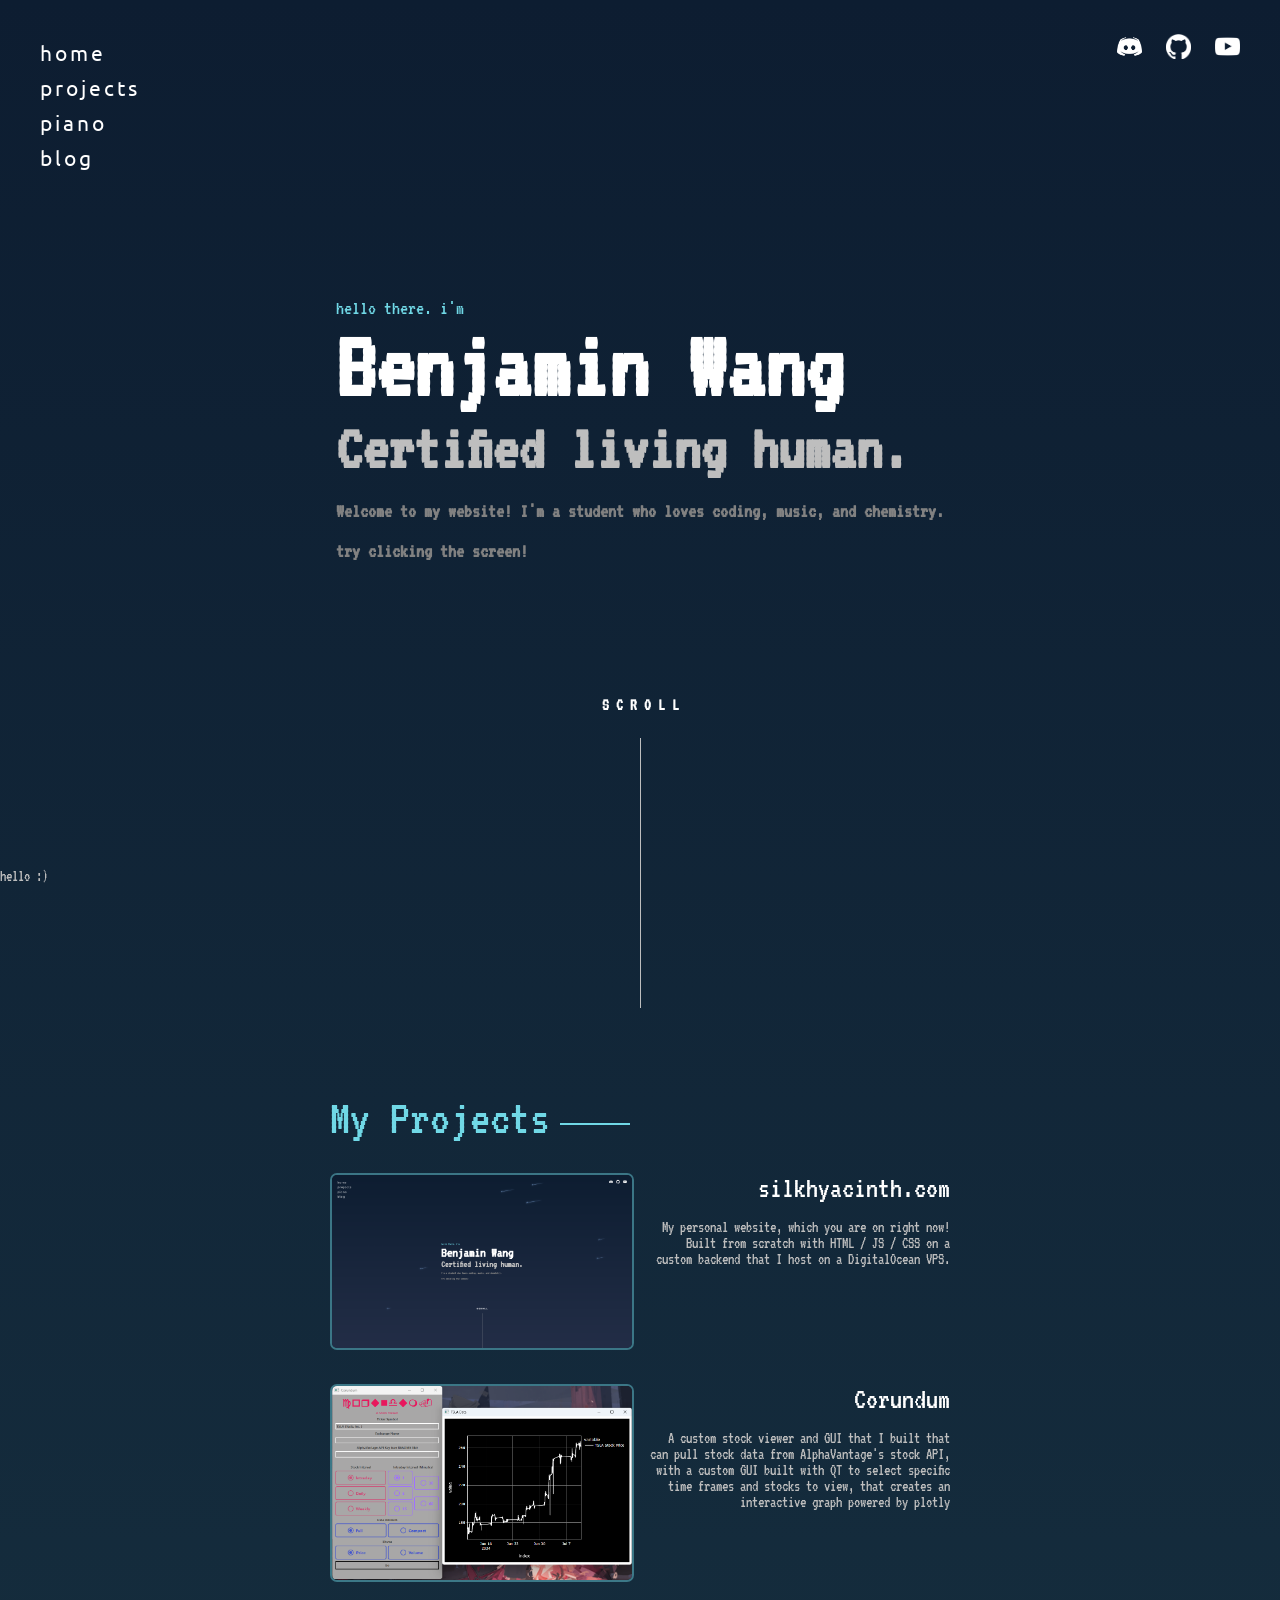
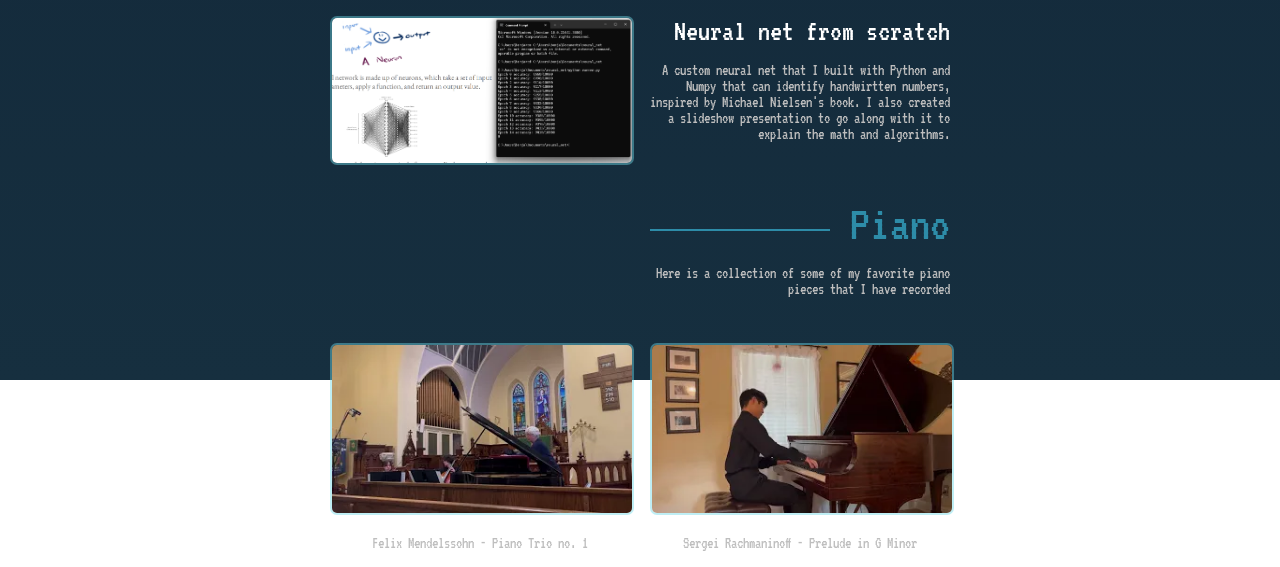
==== docs/index.html @ 69b66b4d "docs rename" ====
<!DOCTYPE html>

<html>
    <head>
        <link href="styles.css" rel="stylesheet"/>
        <link rel="preconnect" href="https://fonts.googleapis.com">
        <link rel="preconnect" href="https://fonts.gstatic.com" crossorigin>
        <link href="https://fonts.googleapis.com/css2?family=Ubuntu:wght@300&family=VT323&display=swap" rel="stylesheet">
        <script src="script.js"></script>
    </head>

    <body id="body">
        <div class="meteor-shower" id="meteor-shower"> 
            <div class="star" id="star"></div>
            <div class="star" id="star"></div>
            <div class="star" id="star"></div>
            <div class="star" id="star"></div>
            <div class="star" id="star"></div>
            <div class="star" id="star"></div>
            <div class="star" id="star"></div>
            <div class="star" id="star"></div>
            <div class="star" id="star"></div>
        </div>

        <div class="content">
            <nav class="navbar">
                <ul>
                    <li>
                        <a href="http://www.silkhyacinth.com/home/">home</a>
                    </li>
                    <li>
                        <a href="#projects">projects</a>
                    </li>
                    <li>
                        <a href="#piano">piano</a>
                    </li>
                    <li>
                        <a href="http://www.silkhyacinth.com/blog/">blog</a>
                    </li>
                </ul>
            </nav>

            <nav class="socials">
                <ul>
                    <li class="socials-list">
                        <a href="https://discord.gg/EcqEd8ugRf" target="_blank">
                            <img width="25px" height="25px" src="logos/discord.png">
                        </a>
                    </li>
                    <li class="socials-list">
                        <a href="https://github.com/silk-hyacinth/" target="_blank">
                            <img width="25px" height="25px" src="logos/github.png">
                        </a>
                    </li>
                    <li class="socials-list">
                        <a href="https://www.youtube.com/channel/UCXII4_F8kYB2pgyQzclceDA" target="_blank">
                            <img width="25px" height="25px" src="logos/youtube.png">
                        </a>
                    </li>
                </ul>
            </nav>

            <div class="header">
                <div class="leftalign">
                    <p class="hi">hello there. i'm</p>
                    <h2 class="headern">Benjamin Wang</h> <br>
                    <h3 class="headerh">Certified living human.</h3>
                    <h3 class="headerp">
                        Welcome to my website! I'm a student who loves coding, music, and chemistry.<br><br>try clicking the screen!</h3>
                    <h3 class="scroll">S C R O L L</h3>
                    <div class="line"></div>
                </div>
            </div>

            <div class="projects" id="projects">

                <div class="projectcontainer">
                    <div class="leftalign">
                        <h class="sectionheading">My Projects</h>
                        <div style="height:2px;background-color:#70d8e6;width:70px;float:right;margin-top:30px"></div>
                    </div>
                    <div></div>
                    <div class="gridimage">
                        <a href="http://silkhyacinth.com/">
                            <img src="images/website.png">
                        </a>
                    </div>
                    <div class="gridtextwrapper">
                        <div class="gridtitle">
                            <a href="http://silkhyacinth.com/">silkhyacinth.com</a>
                        </div>
                        <div class="griddescription">
                            <p>My personal website, which you are on right now! Built from scratch with HTML / JS / CSS on a custom backend that I host on a DigitalOcean VPS.</p>
                        </div>

                    </div>

                    <div class="gridimage">
                        <a href="https://github.com/silk-hyacinth/corundum">
                            <img src="images/corundum.png">
                        </a>
                    </div>
                    <div class="gridtextwrapper">
                        <div class="gridtitle">
                            <a href="https://github.com/silk-hyacinth/corundum">Corundum</a>
                        </div>
                        <div class="griddescription">
                            <p>A custom stock viewer and GUI that I built that can pull stock data from AlphaVantage's stock API, with a custom GUI built with QT to select specific time frames and stocks to view, that creates  an interactive graph powered by plotly</p>
                        </div>
                    </div>

                    <div class="gridimage">
                        <a href="https://github.com/silk-hyacinth/neuralnet-python3-customized/tree/main">
                            <img src="images/net.png">
                        </a>
                        
                    </div>
                    <div class="gridtextwrapper">
                        <div class="gridtitle">
                            <a href="https://github.com/silk-hyacinth/neuralnet-python3-customized/tree/main">Neural net from scratch</a>
                        </div>
                        <div class="griddescription">
                            <p>A custom neural net that I built with Python and Numpy that can identify handwirtten numbers, inspired by Michael Nielsen's book. I also created a slideshow presentation to go along with it to explain the math and algorithms.</p>
                        </div>
                    </div>

                    <div></div>
                    <div id="piano" class="rightalign">
                        <h style="color:rgb(45, 140, 168)"class="sectionheading">Piano</h>
                        <div style="height:2px;background-color:rgb(45, 140, 168);width:180px;float:left;margin-top:30px"></div>
                        <p class="griddescription">Here is a collection of some of my favorite piano pieces that I have recorded</p>
                    </div>
                    <div class="gridimage">
                        <a style="color:rgba(45, 139, 168, 0.616)" href="https://youtu.be/cWHGgWZbMdI">
                            <img src="images/mq2.webp">
                        </a>
                        <p class="griddescription">Felix Mendelssohn - Piano Trio no. 1</p>
                    </div>
                    <div class="gridimage">
                        <a style="color:rgba(45, 139, 168, 0.616)" href="https://youtu.be/u1muA1nHxYc">
                            <img src="images/rach.webp">
                        </a>
                        <p class="griddescription">Sergei Rachmaninoff - Prelude in G Minor</p>
                    </div>
                </div>

            </div>


            <div class="footer">
                <p style="position:fixed;bottom:0" class="griddescription">hello :)</p>
            </div>
        </div>



    </body>
</html>
---- docs/styles.css ----
html {
    height:220%;
    margin:0;
}


@media only screen and (max-height: 600px) {
  html {
    height:350%;
  }
}

body {
    margin:0;
    background: linear-gradient(to bottom, #0d1d31 0%,#162f3f 100%);
    min-height:100;
    background-repeat: no-repeat;

    align-items:center;
}

li {
    list-style-type: none;
    margin-bottom: 8px;
}

a {
    color: #fff;
    text-decoration: none;
}

a:hover {
    color:pink
}

.content {
    align-self: left;
    margin-top:2vh;
    margin-left:0px;
    margin-right:0px;

}

.navbar {
    display:inline;
    float:left;
    position: relative;
    color: #fff;
    font-family: 'Ubuntu', sans-serif;
    font-size:21px;
    letter-spacing:3px;
    width:40%;
}

.socials {
    display:inline;
    float:right;
    position:relative;
    width:40%;
    top:0;
    right:40px;
    text-align:right;
}

.socials-list {
  display: inline;
  margin-left:20px;
}

.header {
    font-size: 65px;
    font-family: "VT323", monospace;
    color:#ffffff;
    position:absolute;
    top: calc(50vh - 2.65em);
    width:100%;
    text-align:center;
    margin-left: 10;
}

.leftalign {
  display:inline-block;
  text-align: left;
}

.rightalign {
  display:inline-block;
  text-align:right;
}

.hi {
  color:#70d8e6;
  font-size:20px;
  margin-bottom: 0px;
}

.headern {
  margin-top:0px;
  margin-bottom:0px;
}

.headerh {
  color:rgb(190, 190, 190);
  font-size:65px;
  margin-top:0px;
  margin-bottom:0px;
}

.headerp {
  color: rgb(129, 129, 129);
  font-size: 20px;
}

.scroll {
  font-size:17px;
  margin-top:15vh;
  text-align:center;
  margin-bottom: 25px;;
}

.line {
  width:1px;
  background-color:rgb(190, 190, 190);
  height:100%;
  height:30vh;
  position:absolute;
  left:50%;
}

.projects{
  position: relative;
  text-align:center;
  width:100%;
  top: 115vh;
}

.sectionheading {
  color:#70d8e6;
  font-family: "VT323", monospace;
  font-size:50px;
}

.projectcontainer {
  padding-top:40px;
  justify-content: center;
  display:grid;
  grid-template-columns: 300px 300px;
  border-radius:10%;
  gap:20px;
  row-gap: 30px;
}

.gridimage img {
  width:300px;
  border-radius:7px;
  border:2px solid;
  border-color:#70d8e671;
}

.gridimage img:hover {
  opacity:.7;
}

.gridtextwrapper {
  text-align:right;
}

.gridtitle {
  font-family: "VT323", monospace;
  font-size:30px;
  
  color:#ffffff;
  text-align:right;

}

.gridtitle a {
  padding:1em;
  margin:-1em;
}

.griddescription {
  color:rgb(190, 190, 190);
  font-family: "VT323", monospace;
}

.piano {
  position:relative;
  text-align:center;
  width:100%;
  top: 100em;
  left: 0vh;
}

.meteor-shower {
    position: fixed;
    justify-content: center;
    top: 0;
    left: 0;
    width: 100%;
    height: 120%;
    transform:rotate(-10deg);
    pointer-events: none;
}

.star, .shooting-star {
    --star-tail-length: 6em;
    --star-tail-height: 2px;
    --star-width: calc(var(--star-tail-length) / 6);
    --fall-duration: 7s;
    --tail-fade-duration: var(--fall-duration);


    position: absolute;
    top: var(--top-offset);
    left: 0;
    width: var(--star-tail-length); /* how long the tail is */
    height: var(--star-tail-height);
    color: var(--star-color);
    
    border-radius: 50%;
    filter: drop-shadow(0 0 6px currentColor);

    animation: fall var(--fall-duration) var(--fall-delay) linear, tail var(--tail-fade-duration) var(--fall-delay) ease-out;

 }

.star {
    background: linear-gradient(45deg, currentColor, transparent);
    transform: translate3d(calc(108vw + 5em), 0, 0);
    --direction: -30em;
    --star-color: rgb(135, 174, 224);
}

.shooting-star {
    --fall-duration: 3s;
    --star-tail-length: 12em;
    background: linear-gradient(45deg, transparent, currentColor);
    transform: translate3d(calc(-20vw - 100px), 0, 0);
    --fall-delay: 0s;
    --top-offset: 10em;
    --direction: 110vw;
    --star-color: rgb(223, 192, 134);
    animation: fall var(--fall-duration) var(--fall-delay) linear, tail-shooting var(--fall-duration) linear;
}

.star::before, .star::after, .shooting-star::before, .shooting-star::after {
    position: absolute;
    content: "";
    width: var(--star-width);
    top: 0;
    height:100%;
    background: linear-gradient(45deg, transparent, currentColor, transparent);
    border-radius: inherit;
    animation: blink 2s ease-in-out;
}

.star::before  {
  transform: rotate(35deg);
  left: calc(var(--star-width) / -2);

}
.star::after{
  transform: rotate(-55deg);
  left: calc(var(--star-width) / -2);

  
}
.shooting-star::before {
  transform: rotate(35deg);
  left: calc(var(--star-tail-length) - var(--star-width) / 2);
}

.shooting-star::after {
  transform: rotate(-55deg);
  left: calc(var(--star-tail-length) - var(--star-width) / 2);
}

.star:nth-child(1) {
    --star-tail-length: 6.97em;
    --top-offset: 20.52vh;
    --fall-duration: 8.485s;
    --fall-delay: 5.598s;
  }
  .star:nth-child(2) {
    --star-tail-length: 6.72em;
    --top-offset: 64.82vh;
    --fall-duration: 8.5s;
    --fall-delay: 2.333s;
  }
  .star:nth-child(3) {
    --star-tail-length: 5.95em;
    --top-offset: 12.04vh;
    --fall-duration: 9.804s;
    --fall-delay: 4.624s;
  }
  .star:nth-child(4) {
    --star-tail-length: 6.14em;
    --top-offset: 3.01vh;
    --fall-duration: 6.945s;
    --fall-delay: 8.599s;
  }
  .star:nth-child(5) {
    --star-tail-length: 7.45em;
    --top-offset: 82.56vh;
    --fall-duration: 7.436s;
    --fall-delay: 8.472s;
  }
  .star:nth-child(6) {
    --star-tail-length: 7.06em;
    --top-offset: 47.6vh;
    --fall-duration: 8.838s;
    --fall-delay: 6.888s;
  }
  .star:nth-child(7) {
    --star-tail-length: 7.26em;
    --top-offset: 57.67vh;
    --fall-duration: 5.565s;
    --fall-delay: 7.346s;
  }
  .star:nth-child(8) {
    --star-tail-length: 5.19em;
    --top-offset: 11.33vh;
    --fall-duration: 7.464s;
    --fall-delay: 6.079s;
  }
  .star:nth-child(9) {
    --star-tail-length: 5.97em;
    --top-offset: 46.22vh;
    --fall-duration: 9.935s;
    --fall-delay: 2.293s;
  }
  .star:nth-child(10) {
    --star-tail-length: 7.06em;
    --top-offset: 39.09vh;
    --fall-duration: 5.236s;
    --fall-delay: 9.454s;
  }
  .star:nth-child(11) {
    --star-tail-length: 6.57em;
    --top-offset: 39.22vh;
    --fall-duration: 8.621s;
    --fall-delay: 6.074s;
  }
  .star:nth-child(12) {
    --star-tail-length: 5em;
    --top-offset: 3.09vh;
    --fall-duration: 8.904s;
    --fall-delay: 4.617s;
  }
  .star:nth-child(13) {
    --star-tail-length: 5.08em;
    --top-offset: 73.11vh;
    --fall-duration: 9.757s;
    --fall-delay: 3.2s;
  }
  .star:nth-child(14) {
    --star-tail-length: 5.23em;
    --top-offset: 76.83vh;
    --fall-duration: 9.764s;
    --fall-delay: 2.191s;
  }
  .star:nth-child(15) {
    --star-tail-length: 7.32em;
    --top-offset: 87.48vh;
    --fall-duration: 8.021s;
    --fall-delay: 0.308s;
  }
  .star:nth-child(16) {
    --star-tail-length: 7.23em;
    --top-offset: 1.18vh;
    --fall-duration: 10.355s;
    --fall-delay: 2.351s;
  }
  .star:nth-child(17) {
    --star-tail-length: 7.28em;
    --top-offset: 61.67vh;
    --fall-duration: 8.016s;
    --fall-delay: 3.564s;
  }
  .star:nth-child(18) {
    --star-tail-length: 5.82em;
    --top-offset: 97.39vh;
    --fall-duration: 6.722s;
    --fall-delay: 9.924s;
  }
  .star:nth-child(19) {
    --star-tail-length: 6.82em;
    --top-offset: 19.1vh;
    --fall-duration: 9.173s;
    --fall-delay: 1.57s;
  }
  .star:nth-child(20) {
    --star-tail-length: 6.18em;
    --top-offset: 74.02vh;
    --fall-duration: 8.547s;
    --fall-delay: 5.423s;
  }



@keyframes fall {
    to {
        transform: translate3d(var(--direction), 0, 0);
    }
}

@keyframes blink {
    50% {
        opacity: 0.6
    }
}

@keyframes tail {
    0%, 15% {
        width: calc(var(--star-tail-length) / 3);
        opacity: 0.6;
    }
    30%, 55% {
        width: var(--star-tail-length);
        opacity: 1;
    }
    70%, 80% {
        width: calc(var(--star-tail-length) / 4);
        opacity: 0.6;
    }
    100% {
        width: 0;
        opacity: 0;
    }
}

@keyframes tail-shooting {
  0% {
    opacity: 0;
  }
  90% {
    opacity: 1;
  }
}

::-webkit-scrollbar {
  width: 10px;
}

::-webkit-scrollbar-track {
  background: linear-gradient(to bottom, #0d1d31 0%,#515175 100%);
}

::-webkit-scrollbar-thumb {
  background: #6b6197;
}

::-webkit-scrollbar-thumb:hover {
  background: #4c3c57;
}
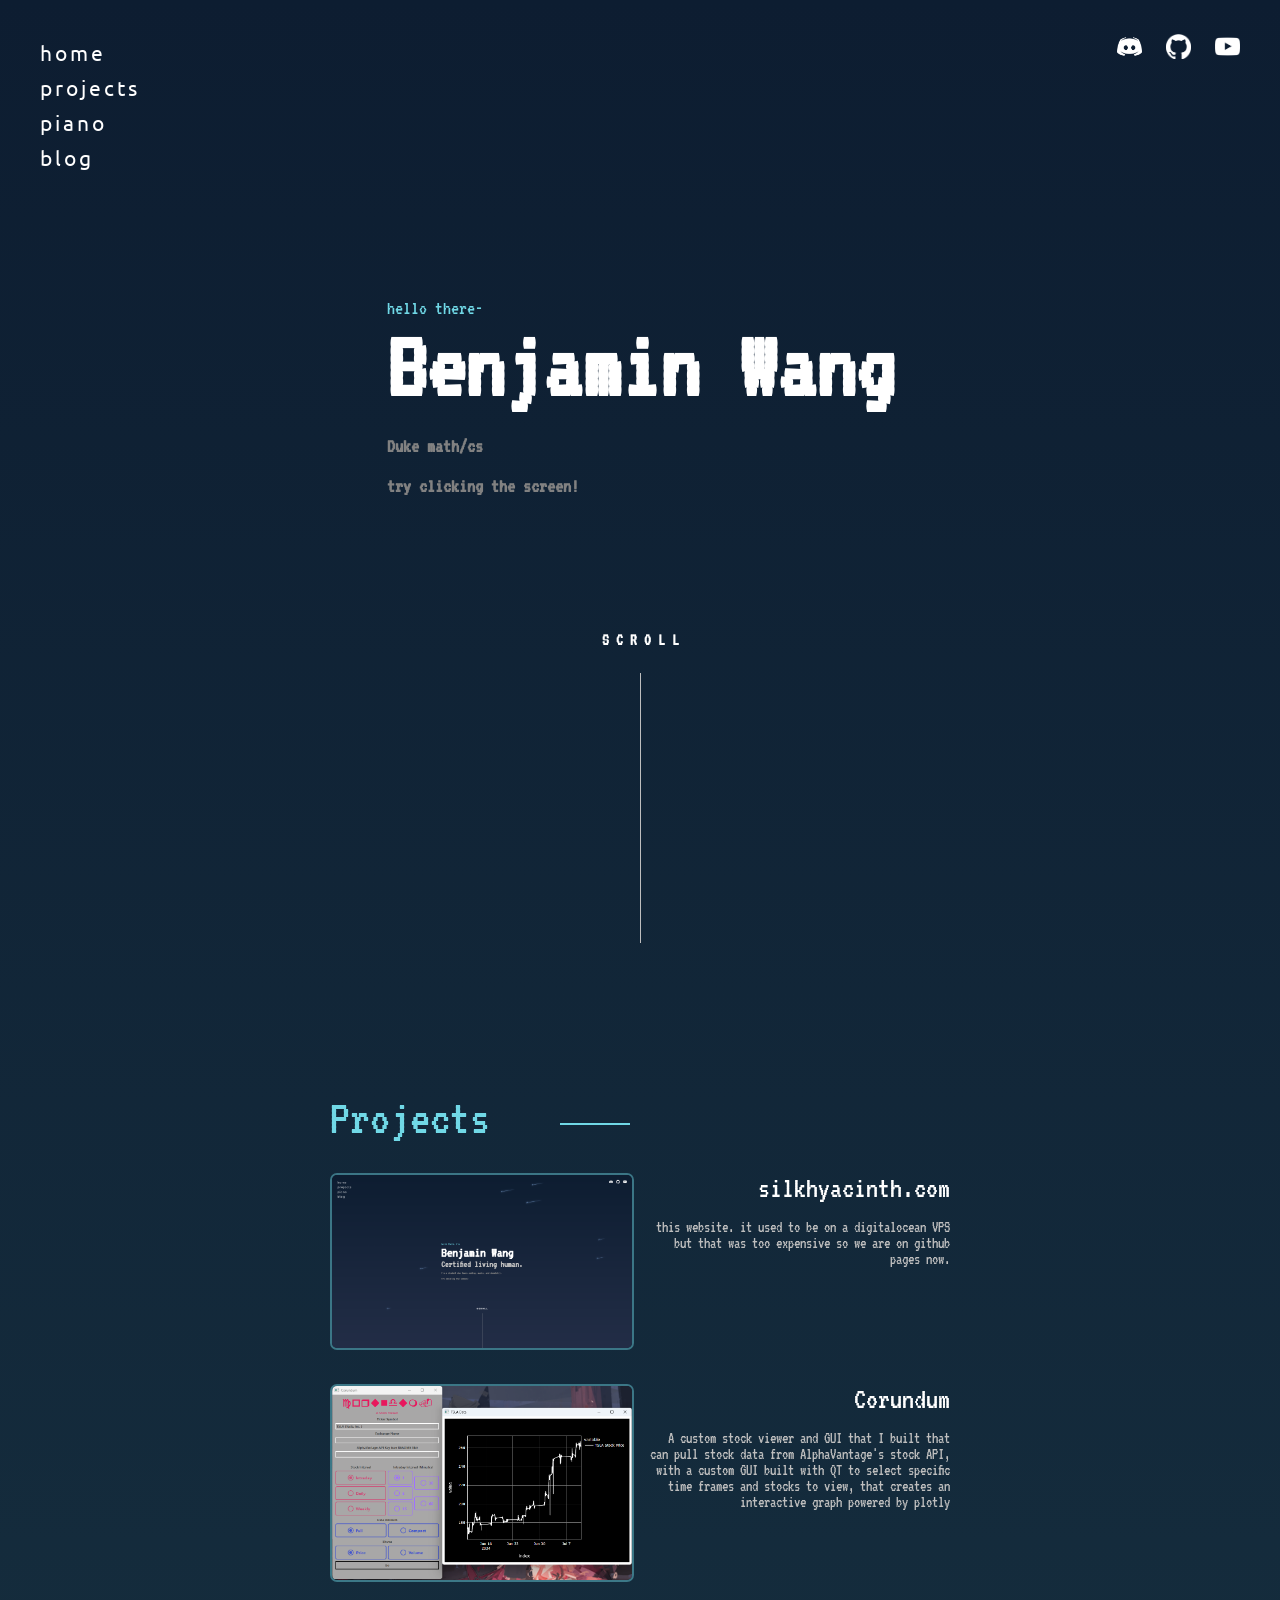
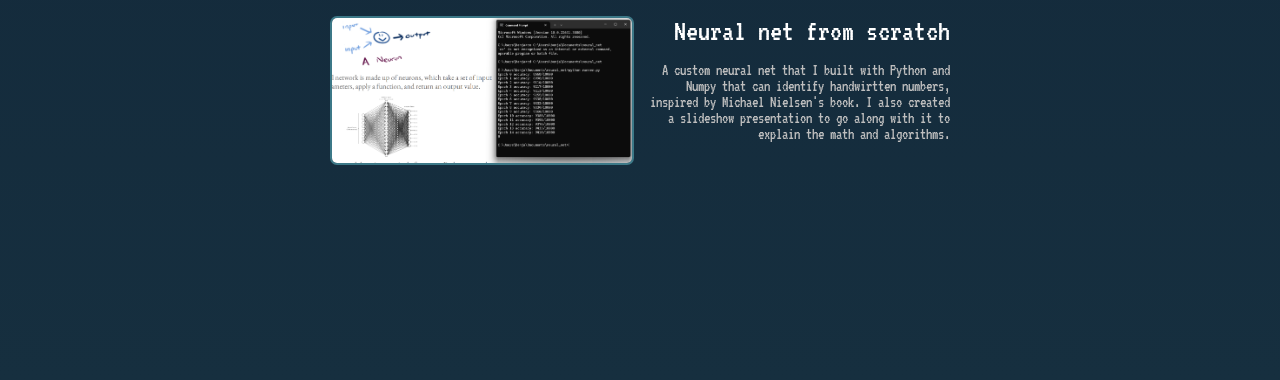
==== commit 33334524: "test" ====
--- a/docs/index.html
+++ b/docs/index.html
@@ -2,6 +2,7 @@
 
 <html>
     <head>
+        <title>Benjamin Wang</title>
         <link href="styles.css" rel="stylesheet"/>
         <link rel="preconnect" href="https://fonts.googleapis.com">
         <link rel="preconnect" href="https://fonts.gstatic.com" crossorigin>
@@ -62,11 +63,11 @@
 
             <div class="header">
                 <div class="leftalign">
-                    <p class="hi">hello there. i'm</p>
+                    <p class="hi">hello there-</p>
                     <h2 class="headern">Benjamin Wang</h> <br>
-                    <h3 class="headerh">Certified living human.</h3>
                     <h3 class="headerp">
-                        Welcome to my website! I'm a student who loves coding, music, and chemistry.<br><br>try clicking the screen!</h3>
+                        Duke math/cs<br>
+                        <br>try clicking the screen!</h3>
                     <h3 class="scroll">S C R O L L</h3>
                     <div class="line"></div>
                 </div>
@@ -76,7 +77,7 @@
 
                 <div class="projectcontainer">
                     <div class="leftalign">
-                        <h class="sectionheading">My Projects</h>
+                        <h class="sectionheading">Projects</h>
                         <div style="height:2px;background-color:#70d8e6;width:70px;float:right;margin-top:30px"></div>
                     </div>
                     <div></div>
@@ -90,7 +91,7 @@
                             <a href="http://silkhyacinth.com/">silkhyacinth.com</a>
                         </div>
                         <div class="griddescription">
-                            <p>My personal website, which you are on right now! Built from scratch with HTML / JS / CSS on a custom backend that I host on a DigitalOcean VPS.</p>
+                            <p>this website. it used to be on a digitalocean VPS but that was too expensive so we are on github pages now.</p>
                         </div>
 
                     </div>
@@ -124,32 +125,10 @@
                         </div>
                     </div>
 
-                    <div></div>
-                    <div id="piano" class="rightalign">
-                        <h style="color:rgb(45, 140, 168)"class="sectionheading">Piano</h>
-                        <div style="height:2px;background-color:rgb(45, 140, 168);width:180px;float:left;margin-top:30px"></div>
-                        <p class="griddescription">Here is a collection of some of my favorite piano pieces that I have recorded</p>
-                    </div>
-                    <div class="gridimage">
-                        <a style="color:rgba(45, 139, 168, 0.616)" href="https://youtu.be/cWHGgWZbMdI">
-                            <img src="images/mq2.webp">
-                        </a>
-                        <p class="griddescription">Felix Mendelssohn - Piano Trio no. 1</p>
-                    </div>
-                    <div class="gridimage">
-                        <a style="color:rgba(45, 139, 168, 0.616)" href="https://youtu.be/u1muA1nHxYc">
-                            <img src="images/rach.webp">
-                        </a>
-                        <p class="griddescription">Sergei Rachmaninoff - Prelude in G Minor</p>
-                    </div>
                 </div>
 
             </div>
 
-
-            <div class="footer">
-                <p style="position:fixed;bottom:0" class="griddescription">hello :)</p>
-            </div>
         </div>
 
 
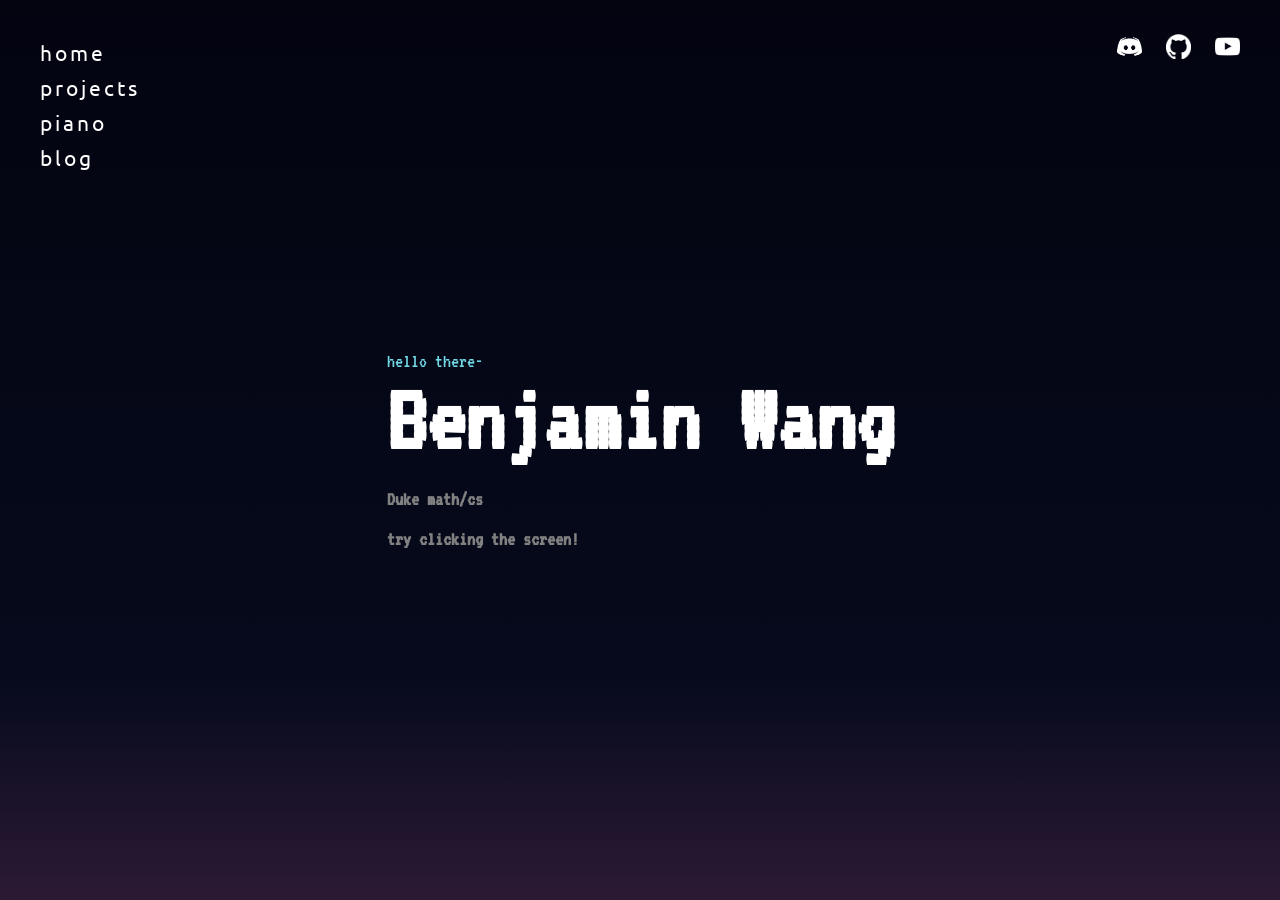
==== commit 87865f10: "main screen update, fix stars, chnage bg color" ====
--- a/docs/index.html
+++ b/docs/index.html
@@ -68,65 +68,7 @@
                     <h3 class="headerp">
                         Duke math/cs<br>
                         <br>try clicking the screen!</h3>
-                    <h3 class="scroll">S C R O L L</h3>
-                    <div class="line"></div>
                 </div>
-            </div>
-
-            <div class="projects" id="projects">
-
-                <div class="projectcontainer">
-                    <div class="leftalign">
-                        <h class="sectionheading">Projects</h>
-                        <div style="height:2px;background-color:#70d8e6;width:70px;float:right;margin-top:30px"></div>
-                    </div>
-                    <div></div>
-                    <div class="gridimage">
-                        <a href="http://silkhyacinth.com/">
-                            <img src="images/website.png">
-                        </a>
-                    </div>
-                    <div class="gridtextwrapper">
-                        <div class="gridtitle">
-                            <a href="http://silkhyacinth.com/">silkhyacinth.com</a>
-                        </div>
-                        <div class="griddescription">
-                            <p>this website. it used to be on a digitalocean VPS but that was too expensive so we are on github pages now.</p>
-                        </div>
-
-                    </div>
-
-                    <div class="gridimage">
-                        <a href="https://github.com/silk-hyacinth/corundum">
-                            <img src="images/corundum.png">
-                        </a>
-                    </div>
-                    <div class="gridtextwrapper">
-                        <div class="gridtitle">
-                            <a href="https://github.com/silk-hyacinth/corundum">Corundum</a>
-                        </div>
-                        <div class="griddescription">
-                            <p>A custom stock viewer and GUI that I built that can pull stock data from AlphaVantage's stock API, with a custom GUI built with QT to select specific time frames and stocks to view, that creates  an interactive graph powered by plotly</p>
-                        </div>
-                    </div>
-
-                    <div class="gridimage">
-                        <a href="https://github.com/silk-hyacinth/neuralnet-python3-customized/tree/main">
-                            <img src="images/net.png">
-                        </a>
-                        
-                    </div>
-                    <div class="gridtextwrapper">
-                        <div class="gridtitle">
-                            <a href="https://github.com/silk-hyacinth/neuralnet-python3-customized/tree/main">Neural net from scratch</a>
-                        </div>
-                        <div class="griddescription">
-                            <p>A custom neural net that I built with Python and Numpy that can identify handwirtten numbers, inspired by Michael Nielsen's book. I also created a slideshow presentation to go along with it to explain the math and algorithms.</p>
-                        </div>
-                    </div>
-
-                </div>
-
             </div>
 
         </div>
--- a/docs/styles.css
+++ b/docs/styles.css
@@ -1,18 +1,18 @@
 html {
-    height:220%;
+    height:100%;
     margin:0;
 }
 
 
 @media only screen and (max-height: 600px) {
   html {
-    height:350%;
+    height:100%;
   }
 }
 
 body {
     margin:0;
-    background: linear-gradient(to bottom, #0d1d31 0%,#162f3f 100%);
+    background: linear-gradient(to bottom, #030410 0%, #060a1c 75%, #2c1a35 100%);
     min-height:100;
     background-repeat: no-repeat;
 
@@ -72,7 +72,8 @@
     font-family: "VT323", monospace;
     color:#ffffff;
     position:absolute;
-    top: calc(50vh - 2.65em);
+    top: 50vh;
+    transform: translateY(-50%);
     width:100%;
     text-align:center;
     margin-left: 10;
@@ -230,6 +231,7 @@
     transform: translate3d(calc(108vw + 5em), 0, 0);
     --direction: -30em;
     --star-color: rgb(135, 174, 224);
+    animation: fall var(--fall-duration) var(--fall-delay) linear infinite, tail var(--tail-fade-duration) var(--fall-delay) ease-out infinite;
 }
 
 .shooting-star {
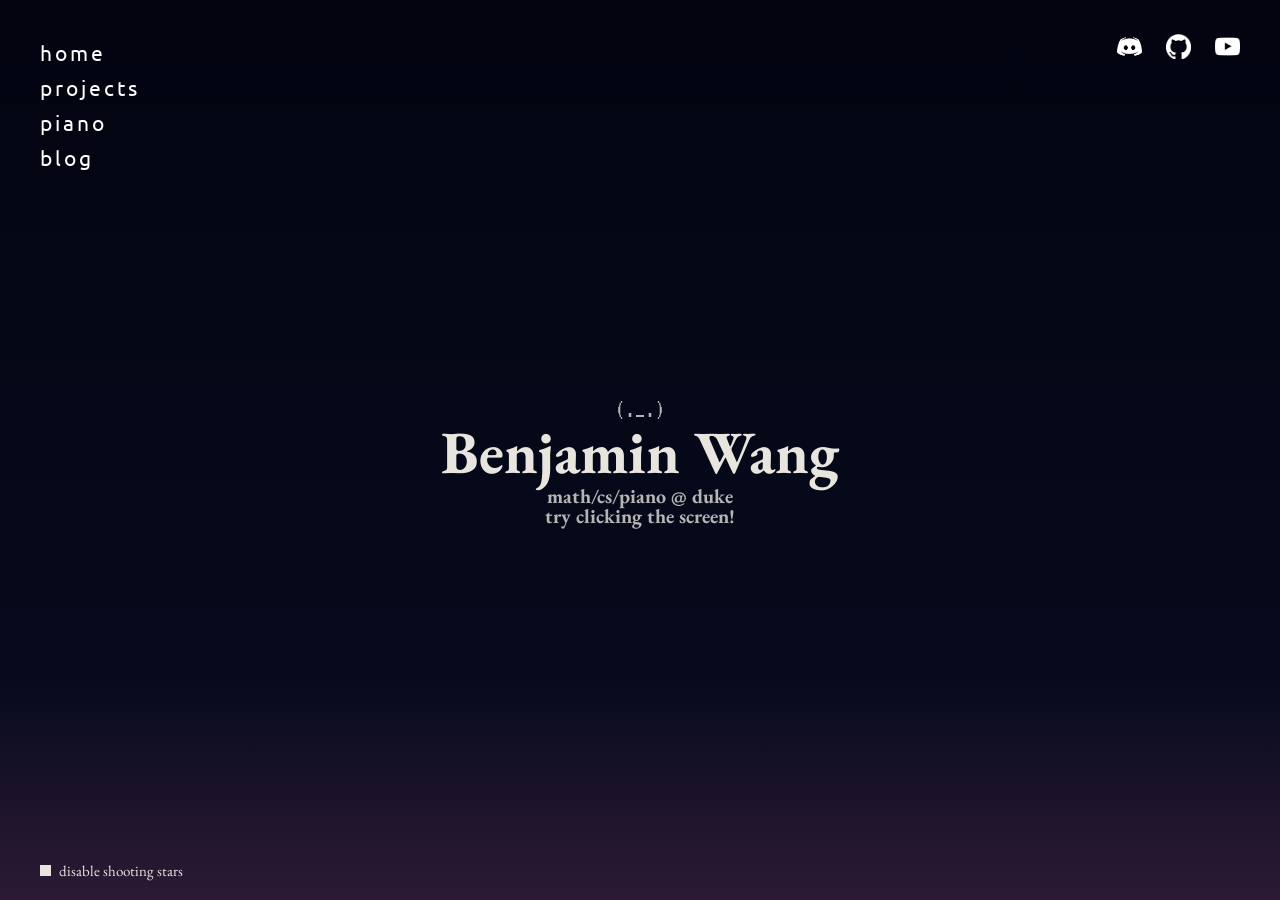
==== commit 397d238c: "fixed more stuff, added projects page" ====
--- a/docs/index.html
+++ b/docs/index.html
@@ -6,8 +6,17 @@
         <link href="styles.css" rel="stylesheet"/>
         <link rel="preconnect" href="https://fonts.googleapis.com">
         <link rel="preconnect" href="https://fonts.gstatic.com" crossorigin>
-        <link href="https://fonts.googleapis.com/css2?family=Ubuntu:wght@300&family=VT323&display=swap" rel="stylesheet">
+        <link href="https://fonts.googleapis.com/css2?family=EB+Garamond:ital,wght@0,400..800;1,400..800&family=Ubuntu:wght@300&family=VT323&display=swap" rel="stylesheet">
         <script src="script.js"></script>
+
+        <script type="speculationrules">
+        {
+            "prerender": [{
+                "urls": ["projects.html"],
+                "eagerness": "moderate"
+            }]
+        }
+        </script>
     </head>
 
     <body id="body">
@@ -27,10 +36,10 @@
             <nav class="navbar">
                 <ul>
                     <li>
-                        <a href="http://www.silkhyacinth.com/home/">home</a>
+                        <a href="http://www.silkhyacinth.com/">home</a>
                     </li>
                     <li>
-                        <a href="#projects">projects</a>
+                        <a href="projects.html">projects</a>
                     </li>
                     <li>
                         <a href="#piano">piano</a>
@@ -62,14 +71,18 @@
             </nav>
 
             <div class="header">
-                <div class="leftalign">
-                    <p class="hi">hello there-</p>
-                    <h2 class="headern">Benjamin Wang</h> <br>
+                <div class="centeralign">
+                    <p class="hi">(._.)</p>
+                    <h2 class="headern">Benjamin Wang</h2>
                     <h3 class="headerp">
-                        Duke math/cs<br>
+                        math/cs/piano @ duke
                         <br>try clicking the screen!</h3>
                 </div>
             </div>
+
+            <button class="stars-toggle" id="stars-toggle" type="button">
+                <span class="stars-toggle-box"></span>disable shooting stars
+            </button>
 
         </div>
 
--- a/docs/styles.css
+++ b/docs/styles.css
@@ -68,9 +68,10 @@
 }
 
 .header {
-    font-size: 65px;
-    font-family: "VT323", monospace;
-    color:#ffffff;
+    font-size: 40px;
+    font-family: "EB Garamond", serif;
+    line-height: 1;
+    color:#e8e5df;
     position:absolute;
     top: 50vh;
     transform: translateY(-50%);
@@ -84,14 +85,20 @@
   text-align: left;
 }
 
+.centeralign {
+  display:inline-block;
+  text-align: center;
+}
+
 .rightalign {
   display:inline-block;
   text-align:right;
 }
 
 .hi {
-  color:#70d8e6;
-  font-size:20px;
+  color:rgb(181, 181, 181);
+  font-family: "VT323", monospace;
+  font-size:25px;
   margin-bottom: 0px;
 }
 
@@ -102,14 +109,16 @@
 
 .headerh {
   color:rgb(190, 190, 190);
-  font-size:65px;
+  font-size:45px;
   margin-top:0px;
   margin-bottom:0px;
 }
 
 .headerp {
-  color: rgb(129, 129, 129);
+  color: rgb(181, 181, 181);
   font-size: 20px;
+  margin-top: 4px;
+  margin-bottom: 0px;
 }
 
 .scroll {
@@ -446,15 +455,135 @@
 }
 
 ::-webkit-scrollbar-track {
-  background: linear-gradient(to bottom, #0d1d31 0%,#515175 100%);
+  background: linear-gradient(to bottom, #030410 0%, #060a1c 75%, #2c1a35 100%);
 }
 
 ::-webkit-scrollbar-thumb {
-  background: #6b6197;
+  background: rgba(232, 229, 223, 0.16);
 }
 
 ::-webkit-scrollbar-thumb:hover {
-  background: #4c3c57;
-}
-
-
+  background: rgba(232, 229, 223, 0.28);
+}
+
+/* firefox */
+html {
+  scrollbar-color: rgba(232, 229, 223, 0.16) #060a1c;
+}
+
+
+/* shooting stars toggle */
+
+.stars-toggle {
+  position:fixed;
+  left:40px;
+  bottom:20px;
+  z-index:2;
+  display:flex;
+  align-items:center;
+  padding:0;
+  border:none;
+  background:none;
+  cursor:pointer;
+  font-family:"EB Garamond", serif;
+  font-size:15px;
+  color:#e8e5df;
+}
+
+.stars-toggle-box {
+  box-sizing:border-box;
+  width:11px;
+  height:11px;
+  margin-right:8px;
+  background:#e8e5df;
+  border:1px solid #e8e5df;
+}
+
+.stars-toggle.off .stars-toggle-box {
+  background:none;
+}
+
+.stars-off {
+  visibility:hidden;
+}
+
+.stars-off .star, .stars-off .shooting-star {
+  animation-play-state:paused;
+}
+
+
+/* projects page */
+
+.projects-body {
+  background-attachment: fixed;
+}
+
+.projects-nav {
+  float:none;
+  position:fixed;
+  top:2vh;
+  left:0;
+  width:auto;
+  z-index:1;
+}
+
+.projects-page {
+  position:relative;
+  z-index:1;
+  clear:both;
+  margin-left:220px;
+  margin-right:40px;
+  min-height:100vh;
+  box-sizing:border-box;
+  padding-bottom:10vh;
+  font-family:"EB Garamond", serif;
+  font-size:19px;
+  line-height:1.5;
+  color:#e8e5df;
+  text-align:left;
+}
+
+.projects-page h1 {
+  font-size:40px;
+  font-weight:normal;
+  margin-top:0;
+  margin-bottom:24px;
+}
+
+.projects-page h2 {
+  font-size:28px;
+  font-weight:normal;
+  margin-top:36px;
+  margin-bottom:6px;
+  color:rgb(190, 190, 190)
+}
+
+.projects-page h3 {
+  font-size:21px;
+  font-weight:normal;
+  color:rgb(190, 190, 190);
+  margin-top:18px;
+  margin-bottom:4px;
+}
+
+.projects-page p {
+  margin-top:0;
+  margin-bottom:14px;
+}
+
+.projects-page ul {
+  margin-top:0;
+  margin-bottom:14px;
+  padding-left:20px;
+}
+
+.projects-page li {
+  list-style-type:disc;
+  margin-bottom:4px;
+}
+
+.projects-page a {
+  text-decoration:underline;
+}
+
+
